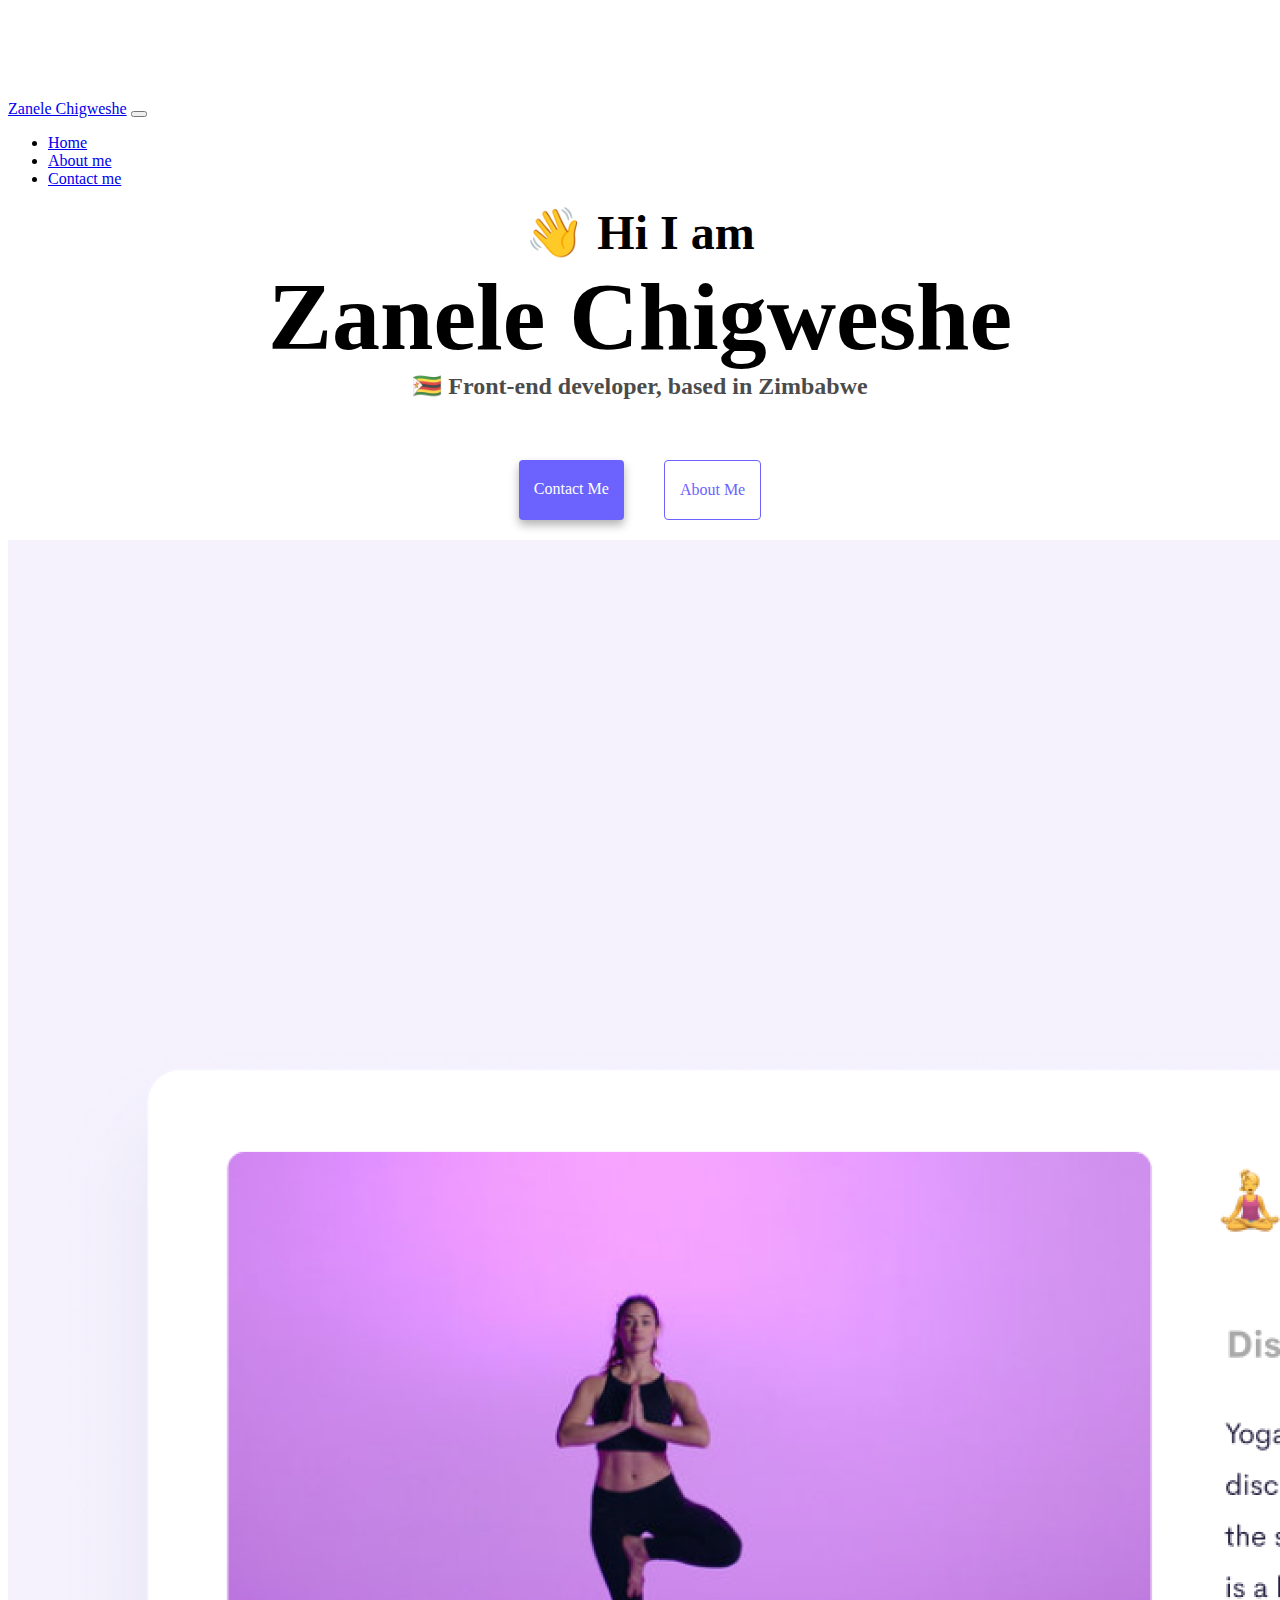
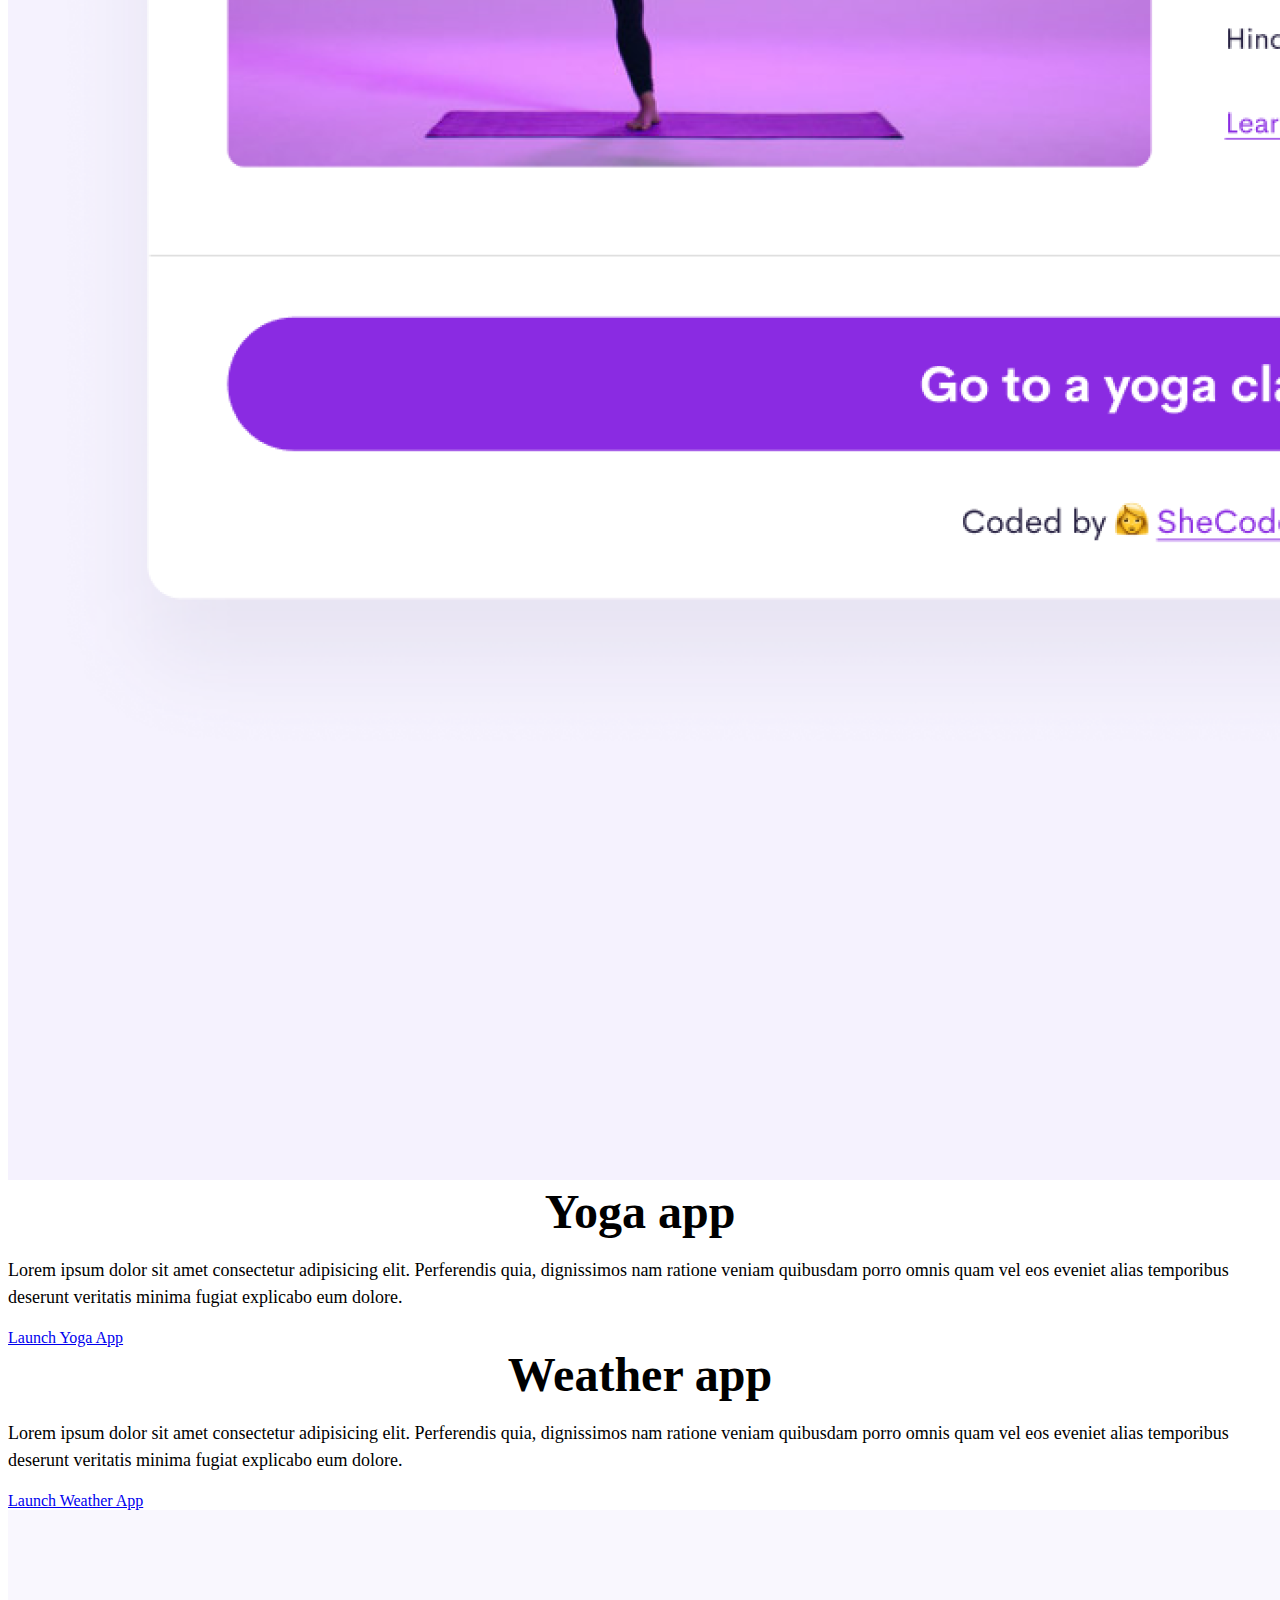
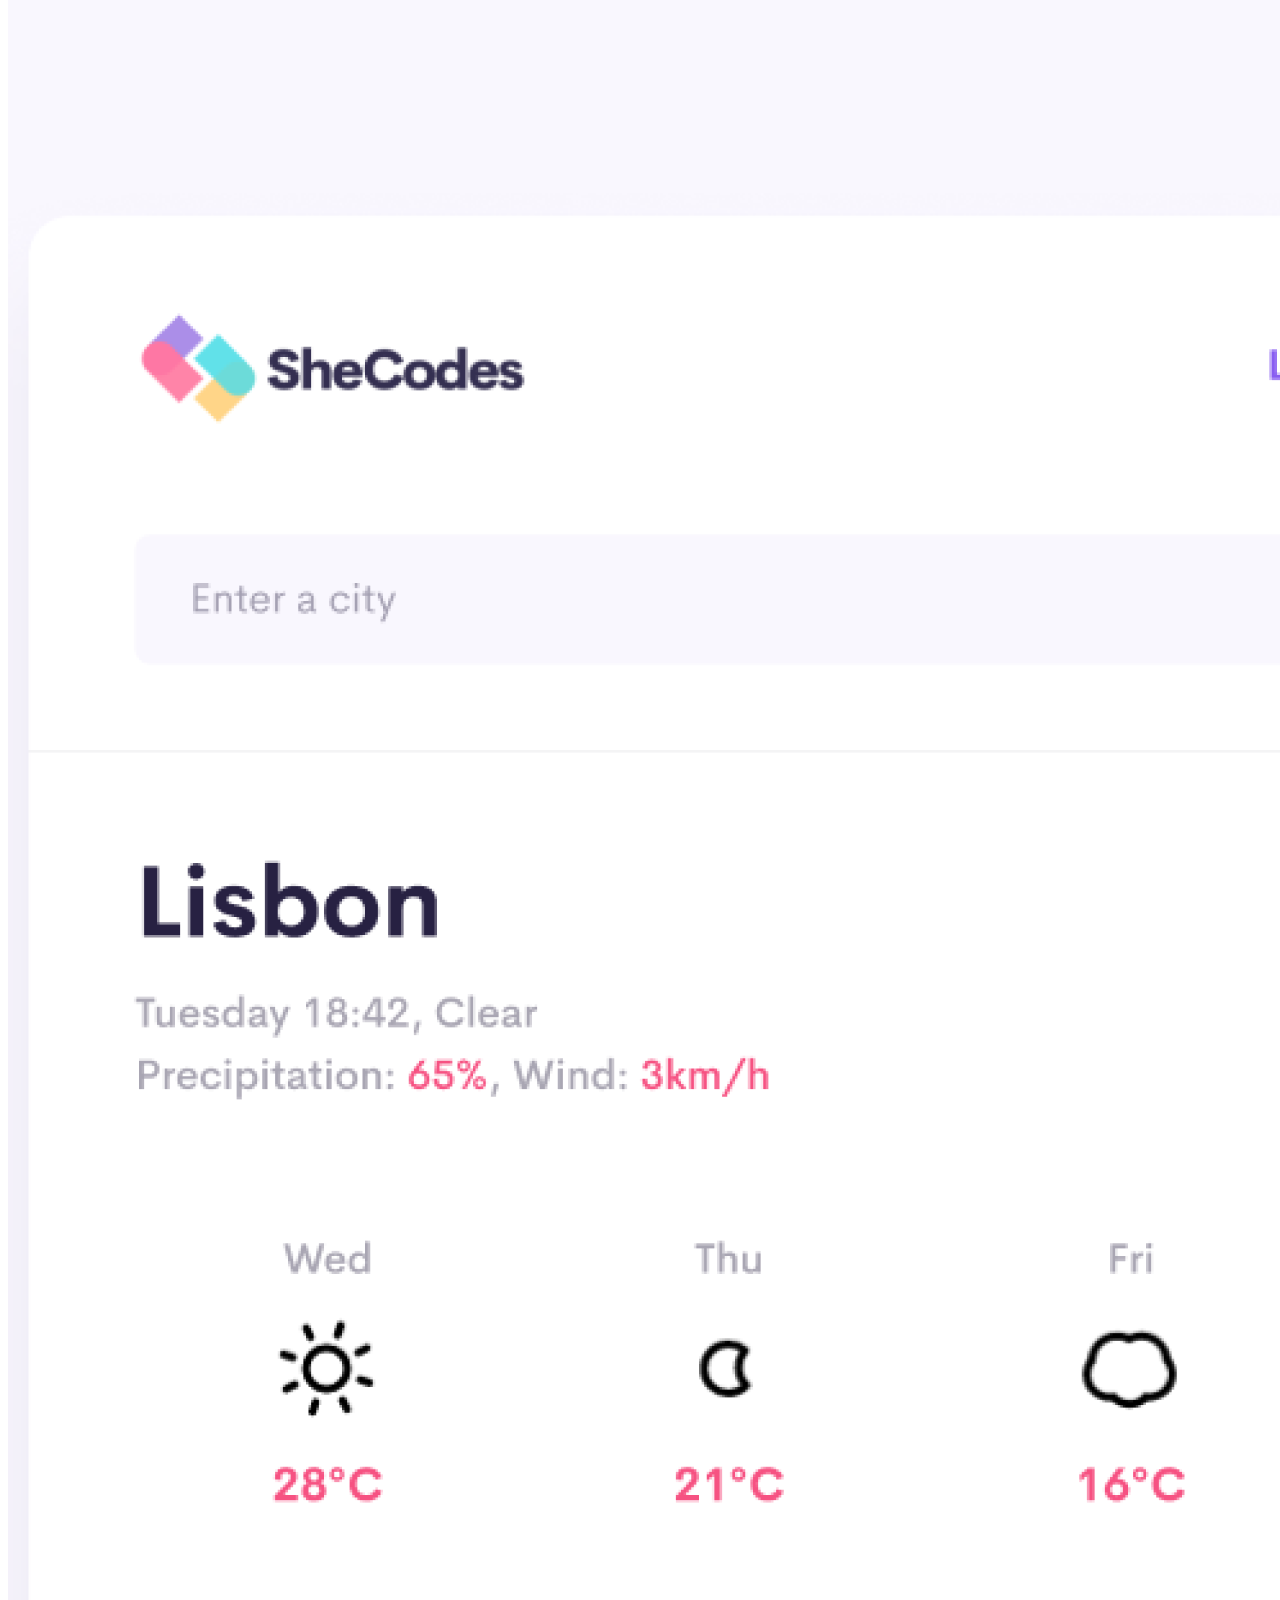
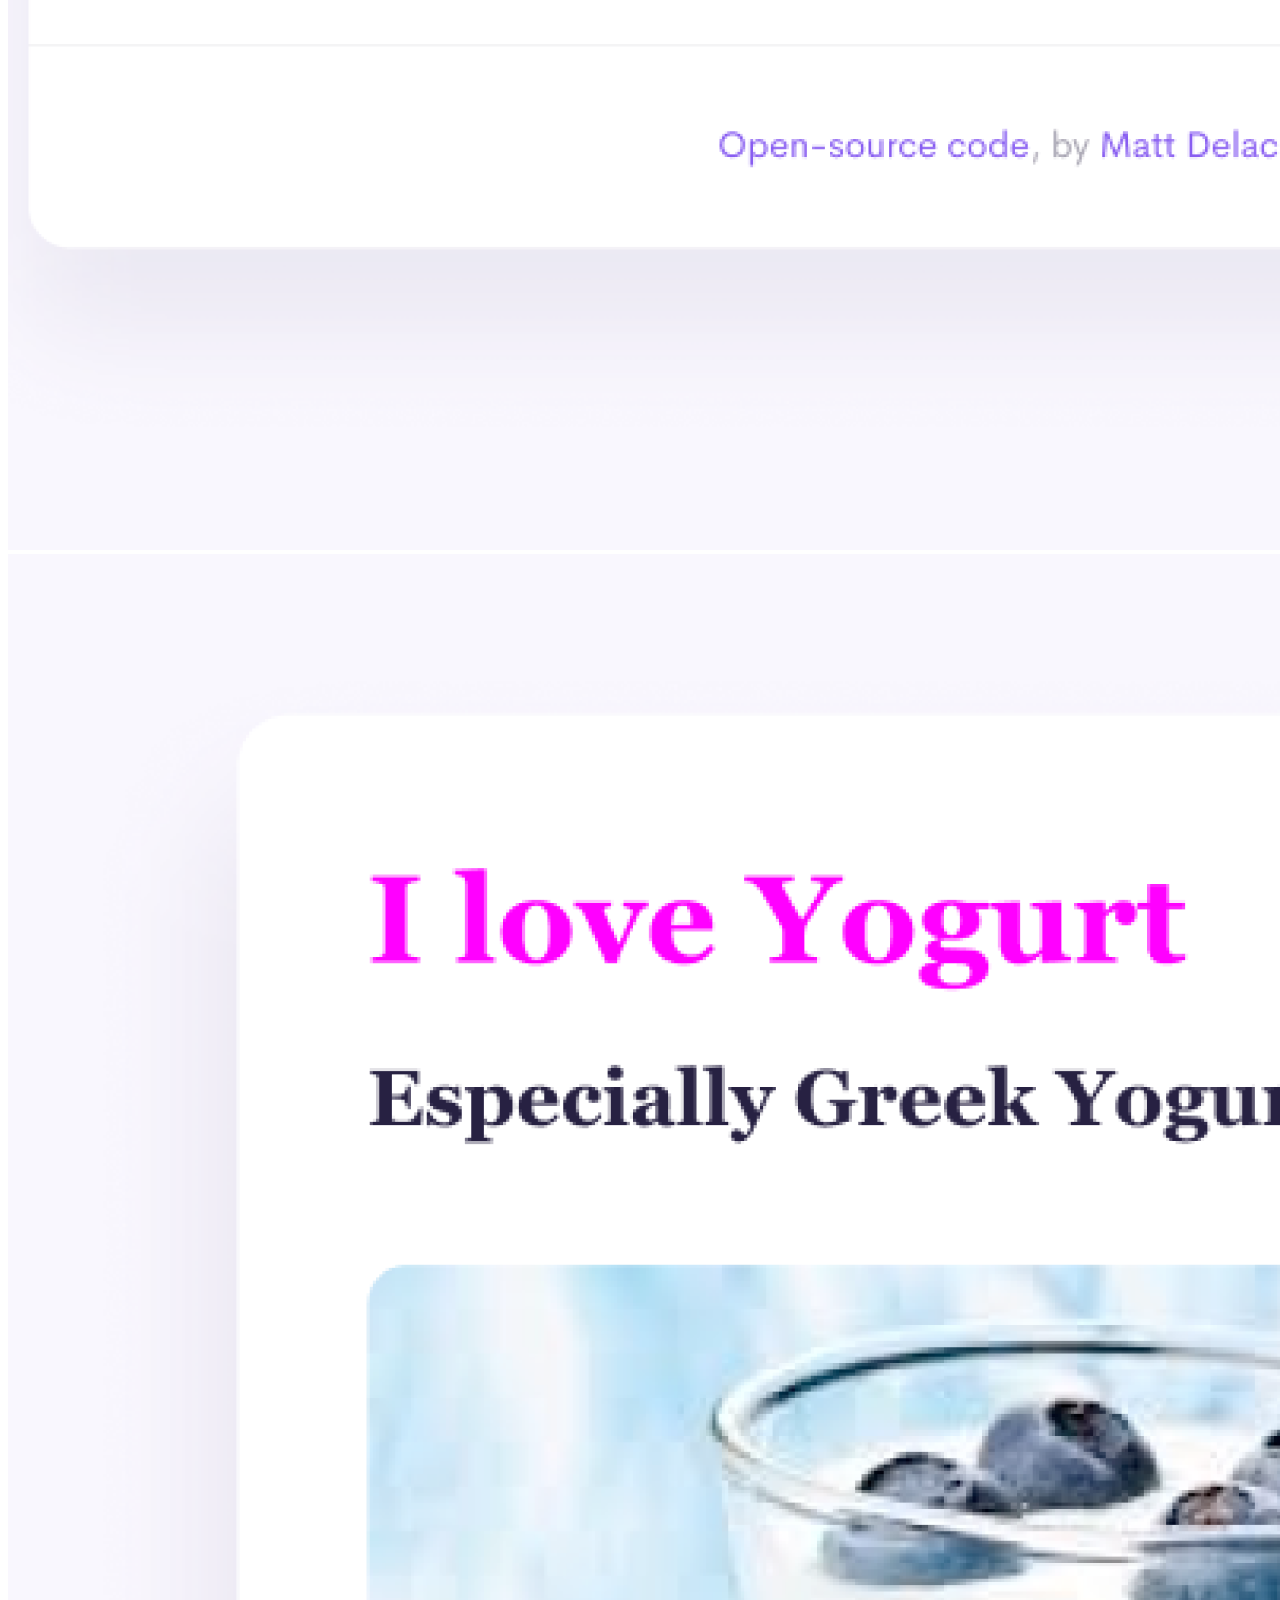
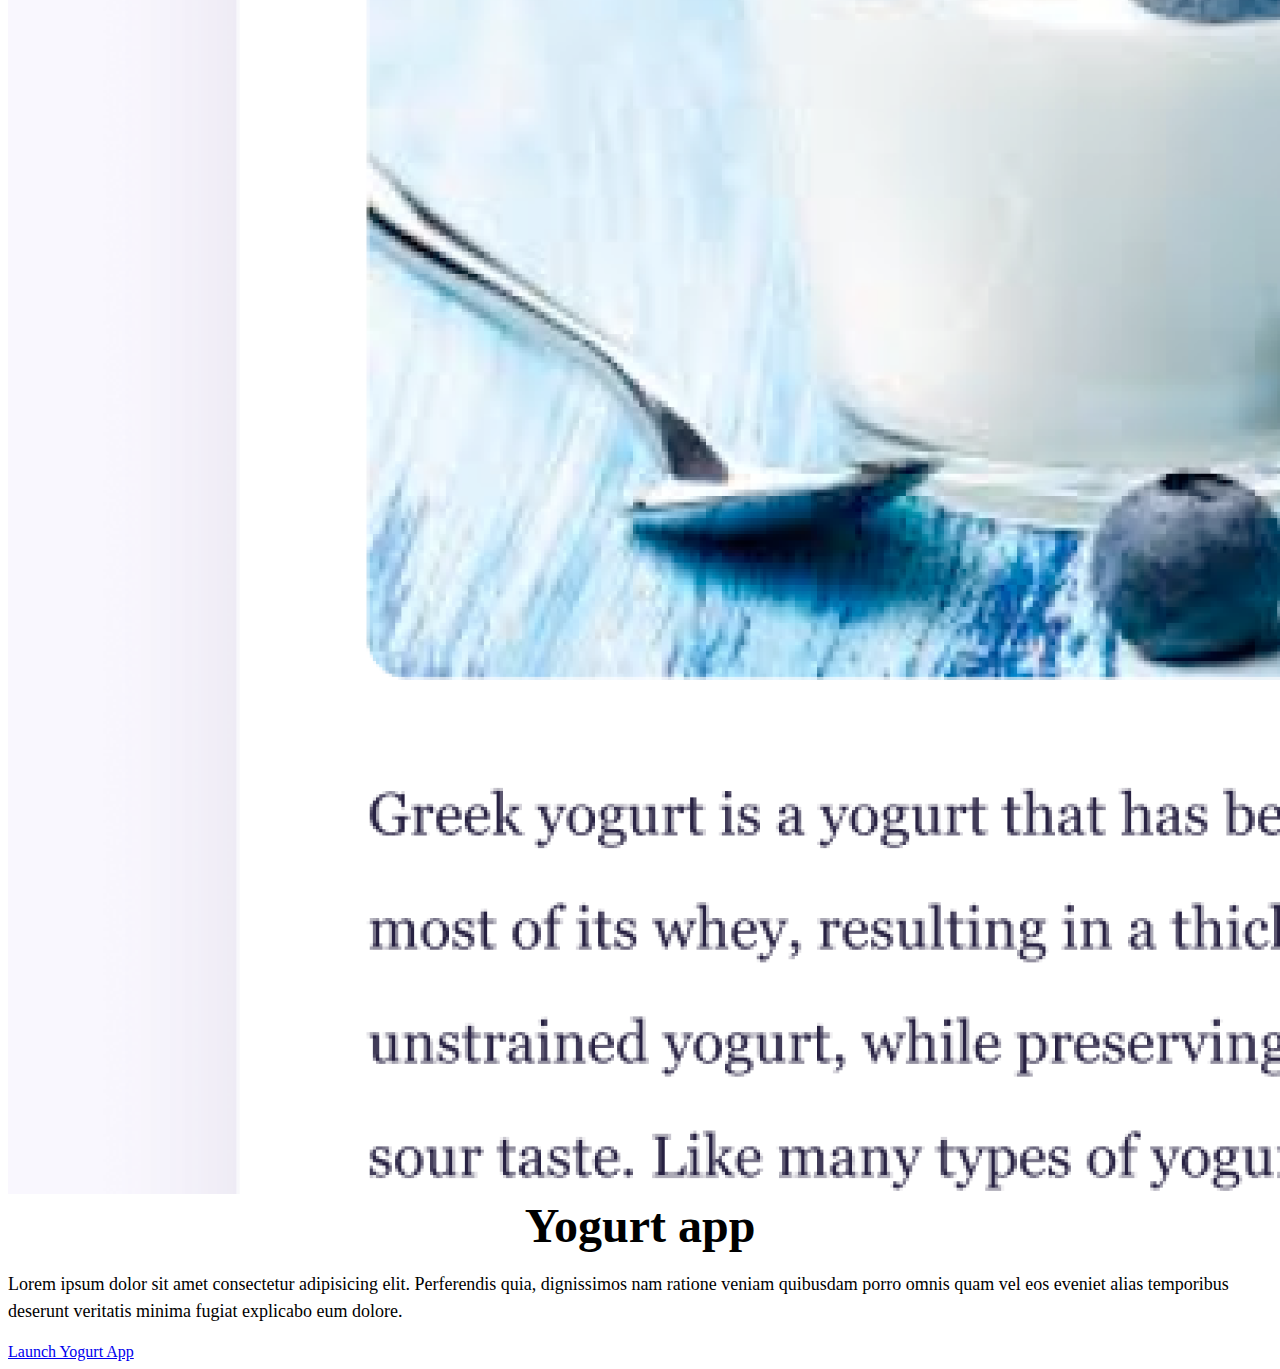
==== index.html @ 061103f1 "uploaded portfolio" ====
<!DOCTYPE html>
<html lang="en">
  <head>
    <meta charset="UTF-8" />
    <meta http-equiv="X-UA-Compatible" content="IE=edge" />
    <meta name="viewport" content="width=device-width, initial-scale=1.0" />
    <title>Zanele</title>
    <link
      href="https://cdn.jsdelivr.net/npm/bootstrap@5.0.0-beta2/dist/css/bootstrap.min.css"
      rel="stylesheet"
      integrity="sha384-BmbxuPwQa2lc/FVzBcNJ7UAyJxM6wuqIj61tLrc4wSX0szH/Ev+nYRRuWlolflfl"
      crossorigin="anonymous"
    />
    <script
      src="https://cdn.jsdelivr.net/npm/bootstrap@5.0.0-beta2/dist/js/bootstrap.bundle.min.js"
      integrity="sha384-b5kHyXgcpbZJO/tY9Ul7kGkf1S0CWuKcCD38l8YkeH8z8QjE0GmW1gYU5S9FOnJ0"
      crossorigin="anonymous"
    ></script>
    <link rel="stylesheet" href="style.css" />
  </head>
  <body>
    <nav class="navbar navbar-expand-lg navbar-light bg-light fixed-top">
      <div class="container">
        <a class="navbar-brand" href="index.html">Zanele Chigweshe</a>
        <button
          class="navbar-toggler"
          type="button"
          data-bs-toggle="collapse"
          data-bs-target="#navbarNav"
          aria-controls="navbarNav"
          aria-expanded="false"
          aria-label="Toggle navigation"
        >
          <span class="navbar-toggler-icon"></span>
        </button>
        <div class="collapse navbar-collapse" id="navbarNav">
          <ul class="navbar-nav">
            <li class="nav-item">
              <a class="nav-link active" aria-current="page" href="index.html"
                >Home</a
              >
            </li>
            <li class="nav-item">
              <a class="nav-link" href="about.html">About me</a>
            </li>
            <li class="nav-item">
              <a class="nav-link" href="about.html#contact">Contact me</a>
            </li>
          </ul>
        </div>
      </div>
    </nav>
    <h2><span class="wave">👋</span> Hi I am</h2>
    <h1>Zanele Chigweshe</h1>
    <h3>&#x1F1FF;&#x1F1FC; Front-end developer, based in Zimbabwe</h3>
    <div class="navigation-links">
      <a href="about.html#contact" class="contact-link">Contact me</a>
      <a href="about.html" class="about-link">About me</a>
    </div>
    <div class="container">
      <div class="row">
        <div class="col-md-6">
          <img src="images/yoga.png" class="img-fluid rounded" />
        </div>
        <div class="col-md-6">
          <h2 class="mb-3">Yoga app</h2>
          <p>
            Lorem ipsum dolor sit amet consectetur adipisicing elit. Perferendis
            quia, dignissimos nam ratione veniam quibusdam porro omnis quam vel
            eos eveniet alias temporibus deserunt veritatis minima fugiat
            explicabo eum dolore.
          </p>
          <div class="mt-5">
            <a href="#" class="primary-link">Launch Yoga App</a>
          </div>
        </div>
      </div>
      <div class="row mt-5">
        <div class="col-md-6">
          <h2 class="mb-3">Weather app</h2>
          <p>
            Lorem ipsum dolor sit amet consectetur adipisicing elit. Perferendis
            quia, dignissimos nam ratione veniam quibusdam porro omnis quam vel
            eos eveniet alias temporibus deserunt veritatis minima fugiat
            explicabo eum dolore.
          </p>
          <div class="mb-5 mt-5">
            <a href="#" class="primary-link">Launch Weather App</a>
          </div>
        </div>
        <div class="col-md-6">
          <img src="images/weather.png" class="img-fluid rounded" />
        </div>
      </div>
      <div class="row mt-5">
        <div class="col-md-6">
          <img src="images/yogurt.png" class="img-fluid rounded" />
        </div>
        <div class="col-md-6">
          <h2 class="mb-3">Yogurt app</h2>
          <p>
            Lorem ipsum dolor sit amet consectetur adipisicing elit. Perferendis
            quia, dignissimos nam ratione veniam quibusdam porro omnis quam vel
            eos eveniet alias temporibus deserunt veritatis minima fugiat
            explicabo eum dolore.
          </p>
          <div class="mt-5">
            <a href="#" class="primary-link">Launch Yogurt App</a>
          </div>
        </div>
      </div>
    </div>
  </body>
</html>
---- style.css ----
:root {
  --primary-color: #6c63ff;
  --secondary-color: #f5f2fe;
  --box-shadow: 0 5px 10px rgba(0, 0, 0, 0.3);
}

body {
  margin-top: 100px;
}

h1,
h2,
h3 {
  margin: 0;
  text-align: center;
}

h1 {
  font-size: 96px;
}

h2 {
  font-size: 48px;
}

h3 {
  font-size: 24px;
  opacity: 0.7;
}

p {
  font-size: 18px;
  line-height: 1.5;
}

.navigation-links {
  display: flex;
  margin-top: 40px;
  justify-content: center;
}

.navigation-links a {
  margin: 20px;
}

.contact-link {
  border-radius: 4px;
  padding: 20px 15px;
  text-decoration: none;
  text-transform: capitalize;
  background: var(--primary-color);
  box-shadow: var(--box-shadow);
  color: white;
}

.about-link {
  border-radius: 4px;
  padding: 20px 15px;
  text-decoration: none;
  text-transform: capitalize;
  color: var(--primary-color);
  border: 1px solid var(--primary-color);
}

.homepage-link {
  color: var(--primary-color);
  text-align: center;
  display: block;
}

.about-paragraphs {
  margin: 30px 0;
}

.about-paragraphs p {
  margin: 10px;
}

.email-link {
  display: flex;
  justify-content: center;
  color: var(--primary-color);
  font-size: 28px;
  text-decoration: none;
}

.email-link:hover {
  text-decoration: underline;
}

.wave {
  animation-name: wave-animation;
  animation-duration: 2.5s;
  animation-iteration-count: infinite;
  transform-origin: 70% 70%;
  display: inline-block;
}

@keyframes wave-animation {
  0% {
    transform: rotate(0deg);
  }
  10% {
    transform: rotate(14deg);
  }
  20% {
    transform: rotate(-8deg);
  }
  30% {
    transform: rotate(14deg);
  }
  40% {
    transform: rotate(-4deg);
  }
  50% {
    transform: rotate(10deg);
  }
  60% {
    transform: rotate(0deg);
  }
  100% {
    transform: rotate(0deg);
  }
}
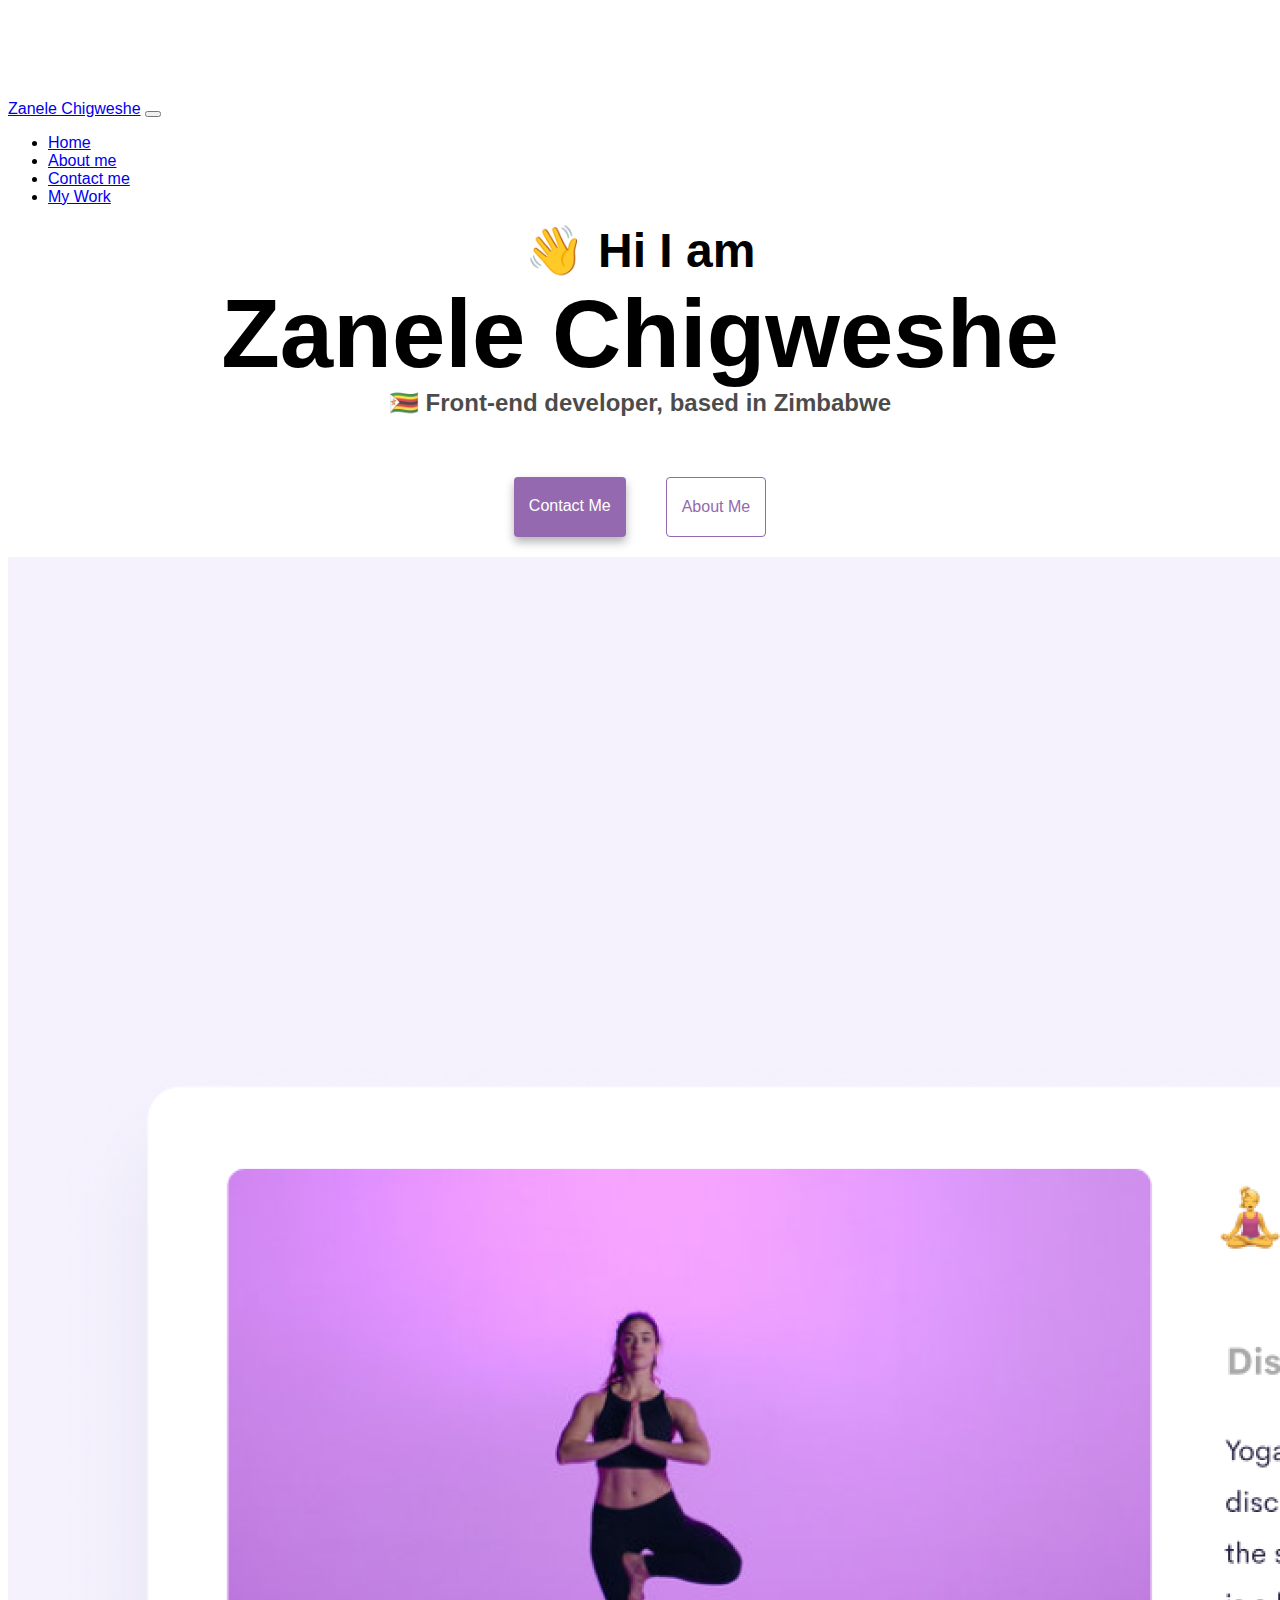
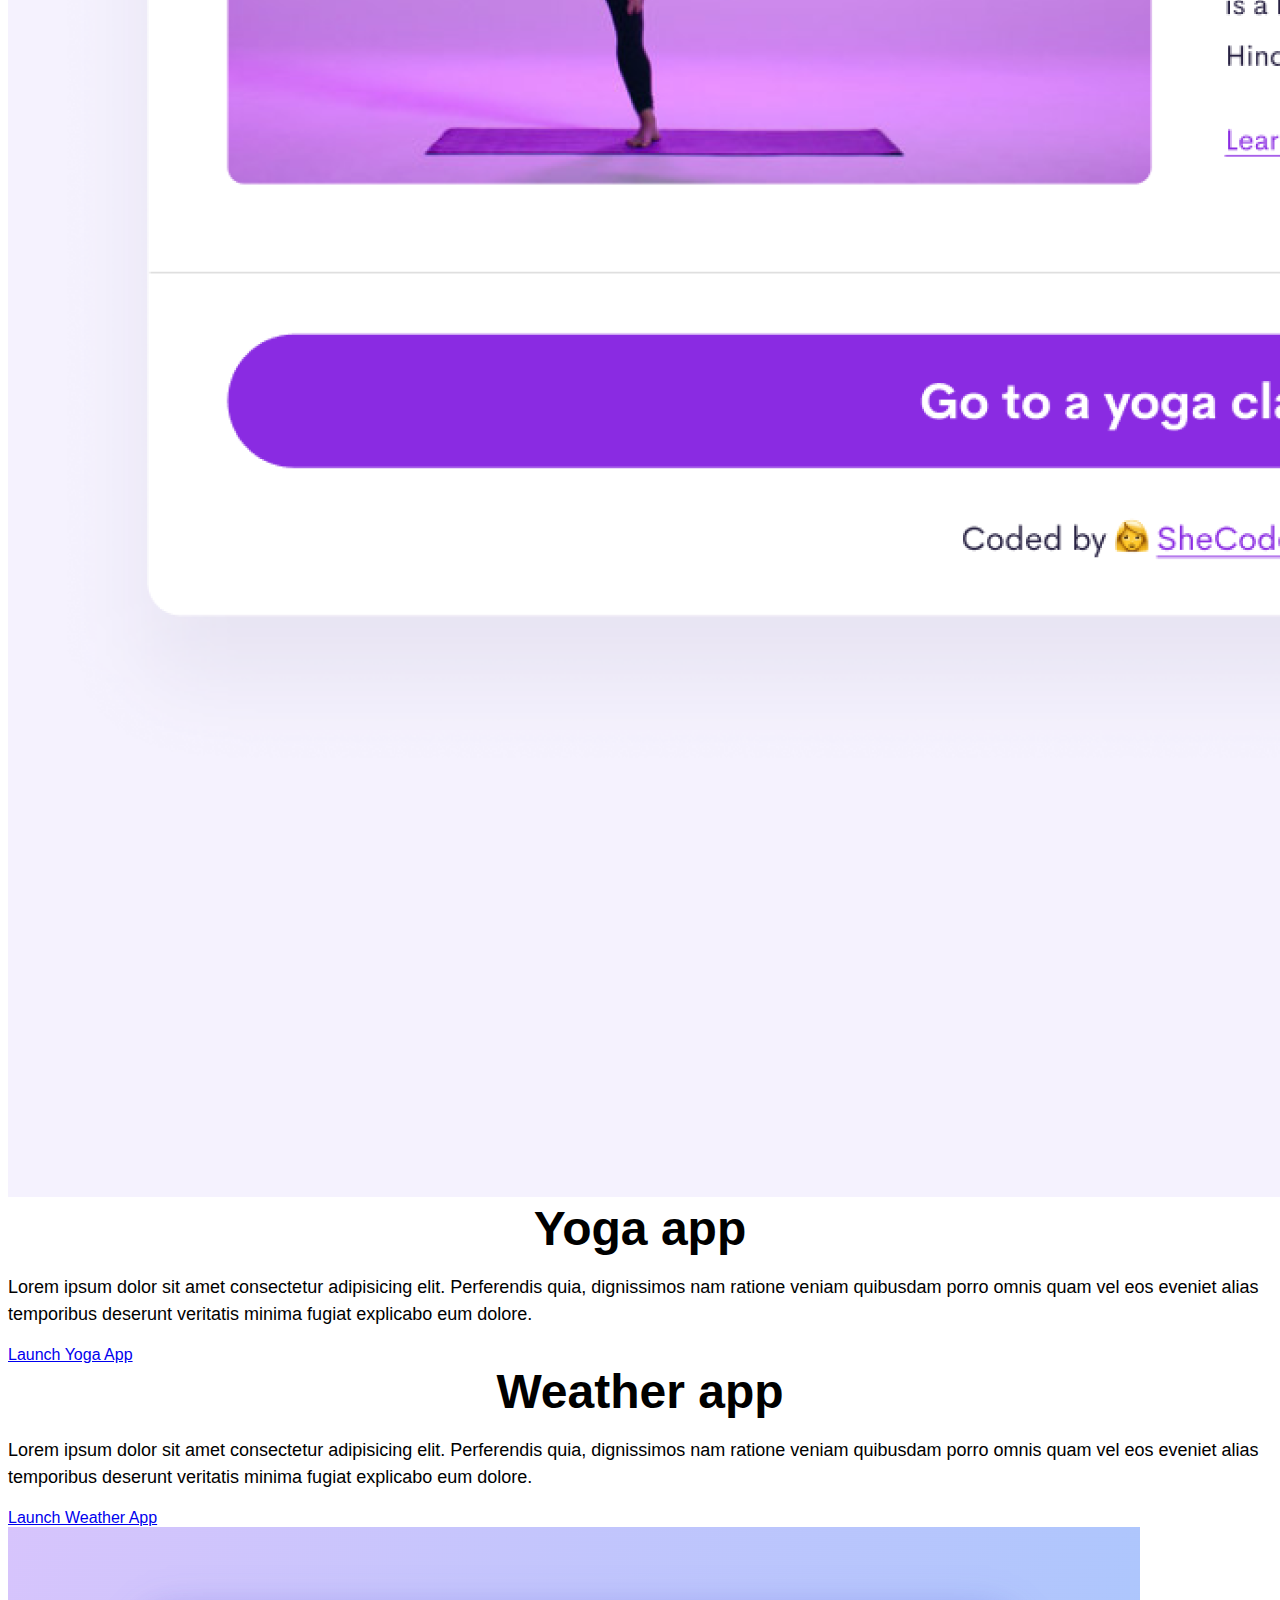
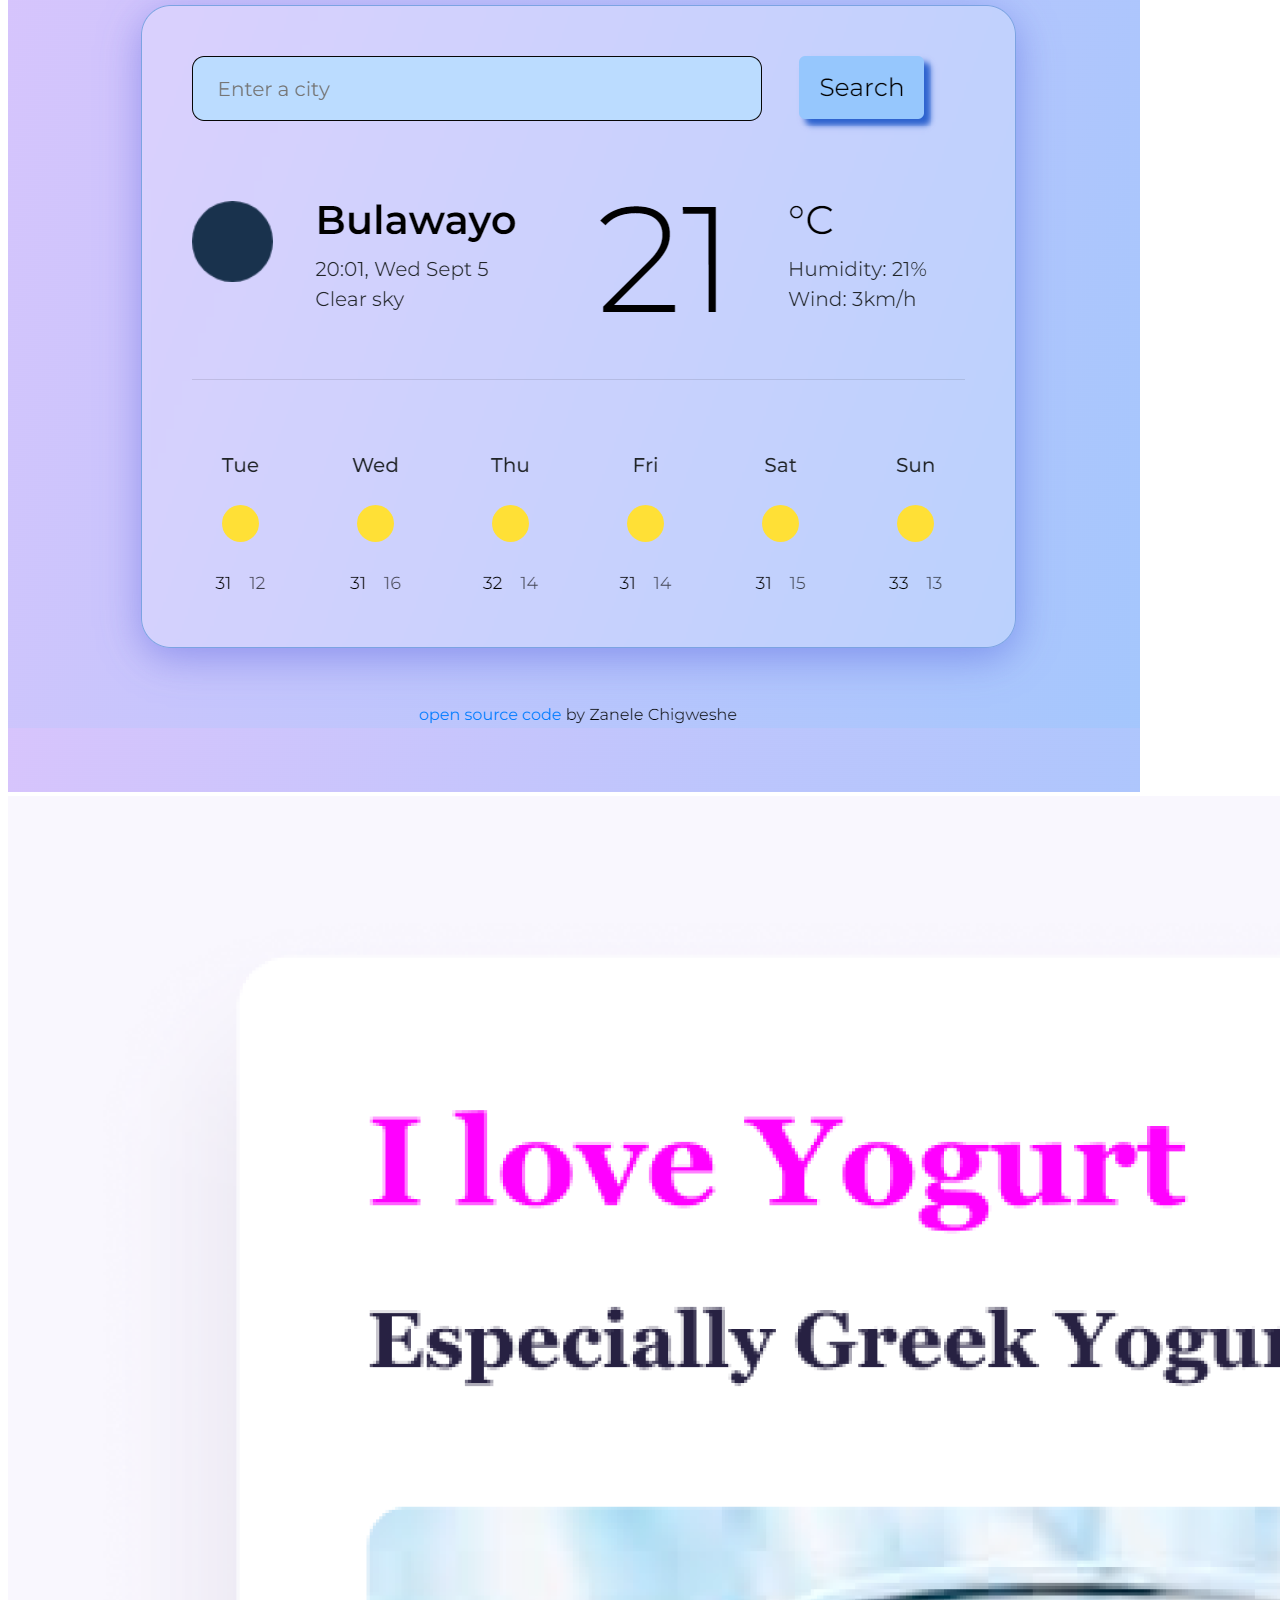
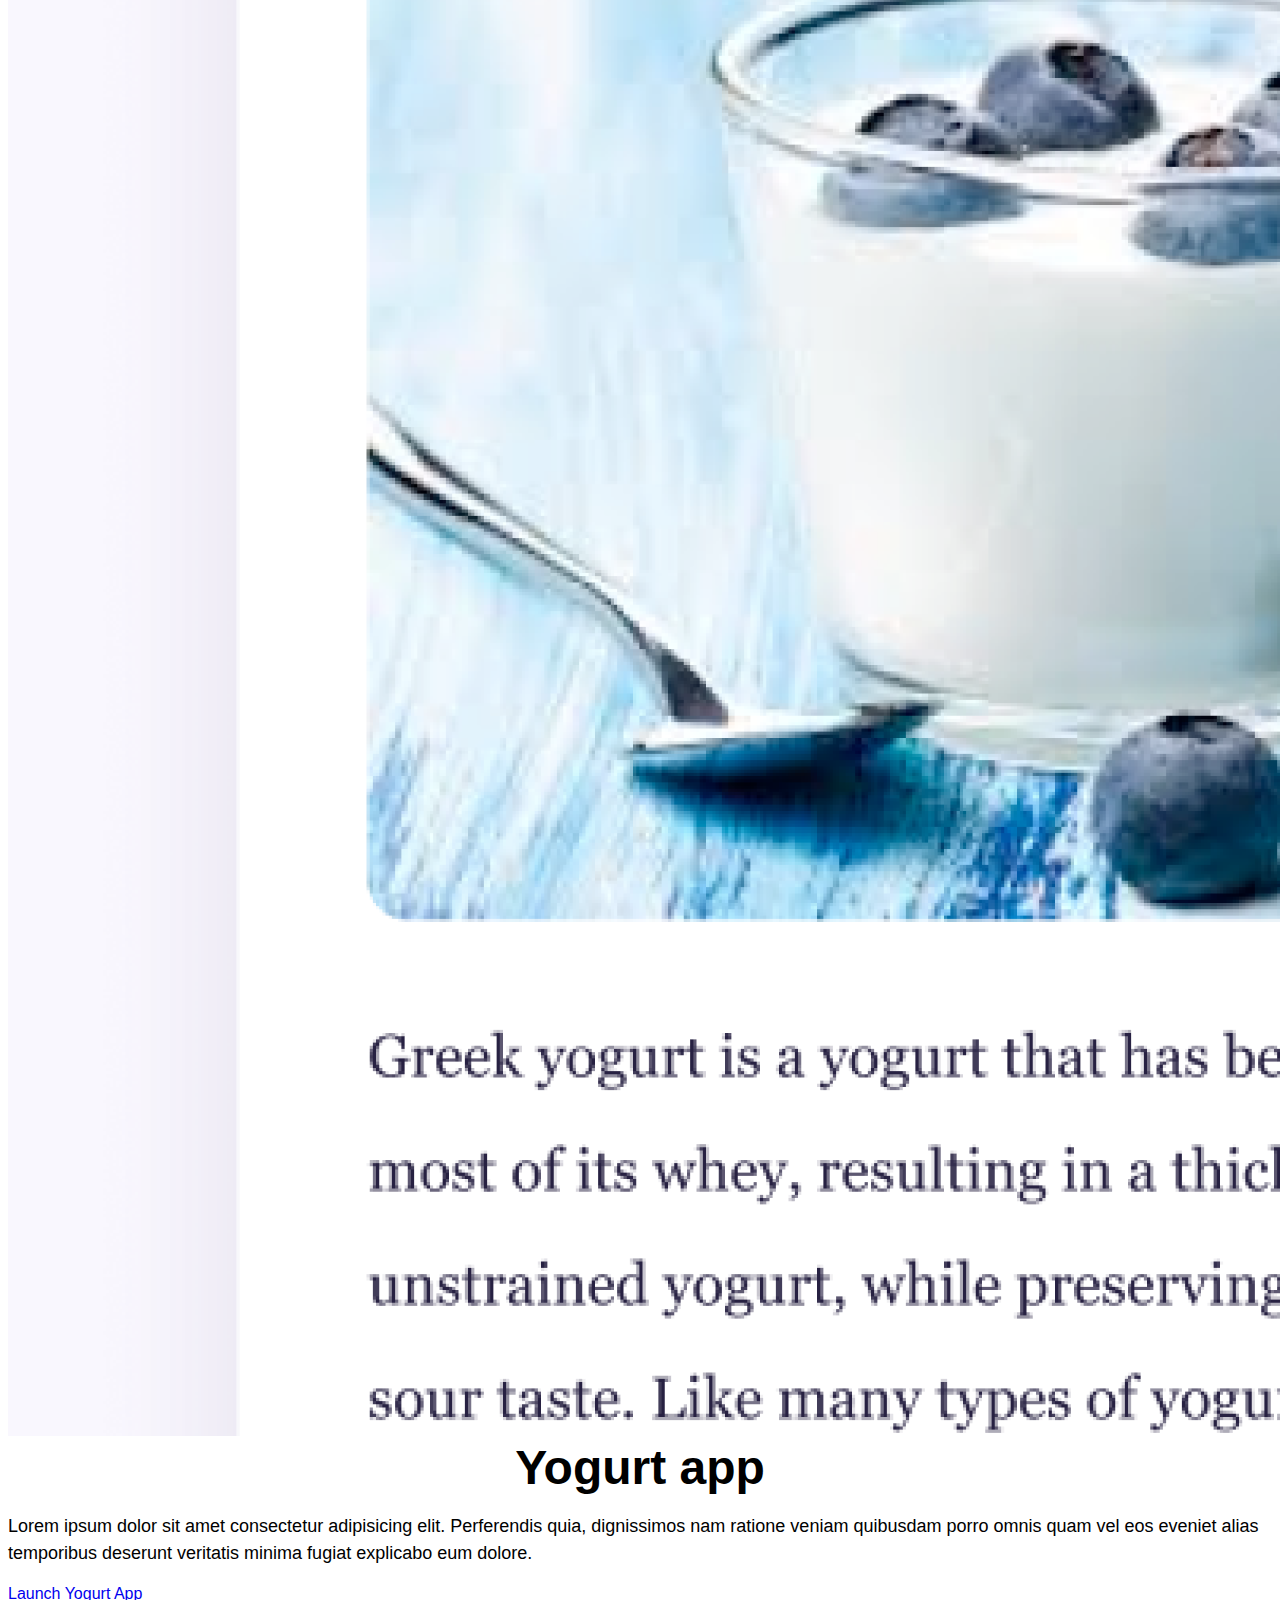
==== commit 24657b4b: "addding contact info" ====
--- a/index.html
+++ b/index.html
@@ -4,7 +4,8 @@
     <meta charset="UTF-8" />
     <meta http-equiv="X-UA-Compatible" content="IE=edge" />
     <meta name="viewport" content="width=device-width, initial-scale=1.0" />
-    <title>Zanele</title>
+    <meta name="description" content="My Personal Portfolio Page." />
+    <title>Zanele Chigweshe</title>
     <link
       href="https://cdn.jsdelivr.net/npm/bootstrap@5.0.0-beta2/dist/css/bootstrap.min.css"
       rel="stylesheet"
@@ -44,7 +45,10 @@
               <a class="nav-link" href="about.html">About me</a>
             </li>
             <li class="nav-item">
-              <a class="nav-link" href="about.html#contact">Contact me</a>
+              <a class="nav-link" href="contact.html">Contact me</a>
+            </li>
+            <li class="nav-item">
+              <a class="nav-link" href="work.html">My Work</a>
             </li>
           </ul>
         </div>
@@ -60,7 +64,7 @@
     <div class="container">
       <div class="row">
         <div class="col-md-6">
-          <img src="images/yoga.png" class="img-fluid rounded" />
+          <img src="images/yoga.png" class="img-fluid rounded" alt="yoga app" />
         </div>
         <div class="col-md-6">
           <h2 class="mb-3">Yoga app</h2>
@@ -89,12 +93,20 @@
           </div>
         </div>
         <div class="col-md-6">
-          <img src="images/weather.png" class="img-fluid rounded" />
+          <img
+            src="images/weather.png"
+            class="img-fluid rounded"
+            alt="Weather app"
+          />
         </div>
       </div>
       <div class="row mt-5">
         <div class="col-md-6">
-          <img src="images/yogurt.png" class="img-fluid rounded" />
+          <img
+            src="images/yogurt.png"
+            class="img-fluid rounded"
+            alt="Yogurt app"
+          />
         </div>
         <div class="col-md-6">
           <h2 class="mb-3">Yogurt app</h2>
--- a/style.css
+++ b/style.css
@@ -1,11 +1,14 @@
 :root {
-  --primary-color: #6c63ff;
+  --primary-color: #9469af;
   --secondary-color: #f5f2fe;
   --box-shadow: 0 5px 10px rgba(0, 0, 0, 0.3);
+  --heading-font-family: "Playfair Display", serif;
+  --default-font-family: "Poppins", sans-serif;
 }
 
 body {
   margin-top: 100px;
+  font-family: var(--default-font-family);
 }
 
 h1,
@@ -122,3 +125,72 @@
     transform: rotate(0deg);
   }
 }
+
+.headshot {
+  width: 400px;
+  display: block;
+  border-radius: 30px;
+  margin: 0 auto;
+  padding-top: 20px;
+  padding-bottom: 20px;
+}
+
+.button {
+  background: var(--primary-color);
+  border-radius: 4px;
+  color: rgb(249, 248, 249);
+  font-size: 18px;
+  line-height: 27px;
+  padding: 15px 30px;
+  margin-left: 650px;
+}
+
+.button-outline {
+  color: var(--primary-color);
+  border: 1px solid var(--primary-color);
+  border-radius: 4px;
+  font-size: 18px;
+  line-height: 27px;
+  padding: 15px 30px;
+}
+
+.info {
+  padding-left: 60px;
+  padding-right: 60px;
+}
+.content-container {
+  padding: 160px 20px;
+}
+.content h1 {
+  font-size: 64px;
+  line-height: 80px;
+  text-align: center;
+}
+
+.content h2 {
+  font-size: 18px;
+  font-family: var(--default-font-family);
+}
+
+.content h3 {
+  font-size: 24px;
+  line-height: 1.5;
+
+  font-family: var(--default-font-family);
+}
+
+.content p {
+  font-size: 14px;
+}
+
+.content {
+  margin: 30px;
+}
+
+@media (max-width: 766px) .contact-links {
+  text-align: center;
+}
+
+div {
+  display: block;
+}
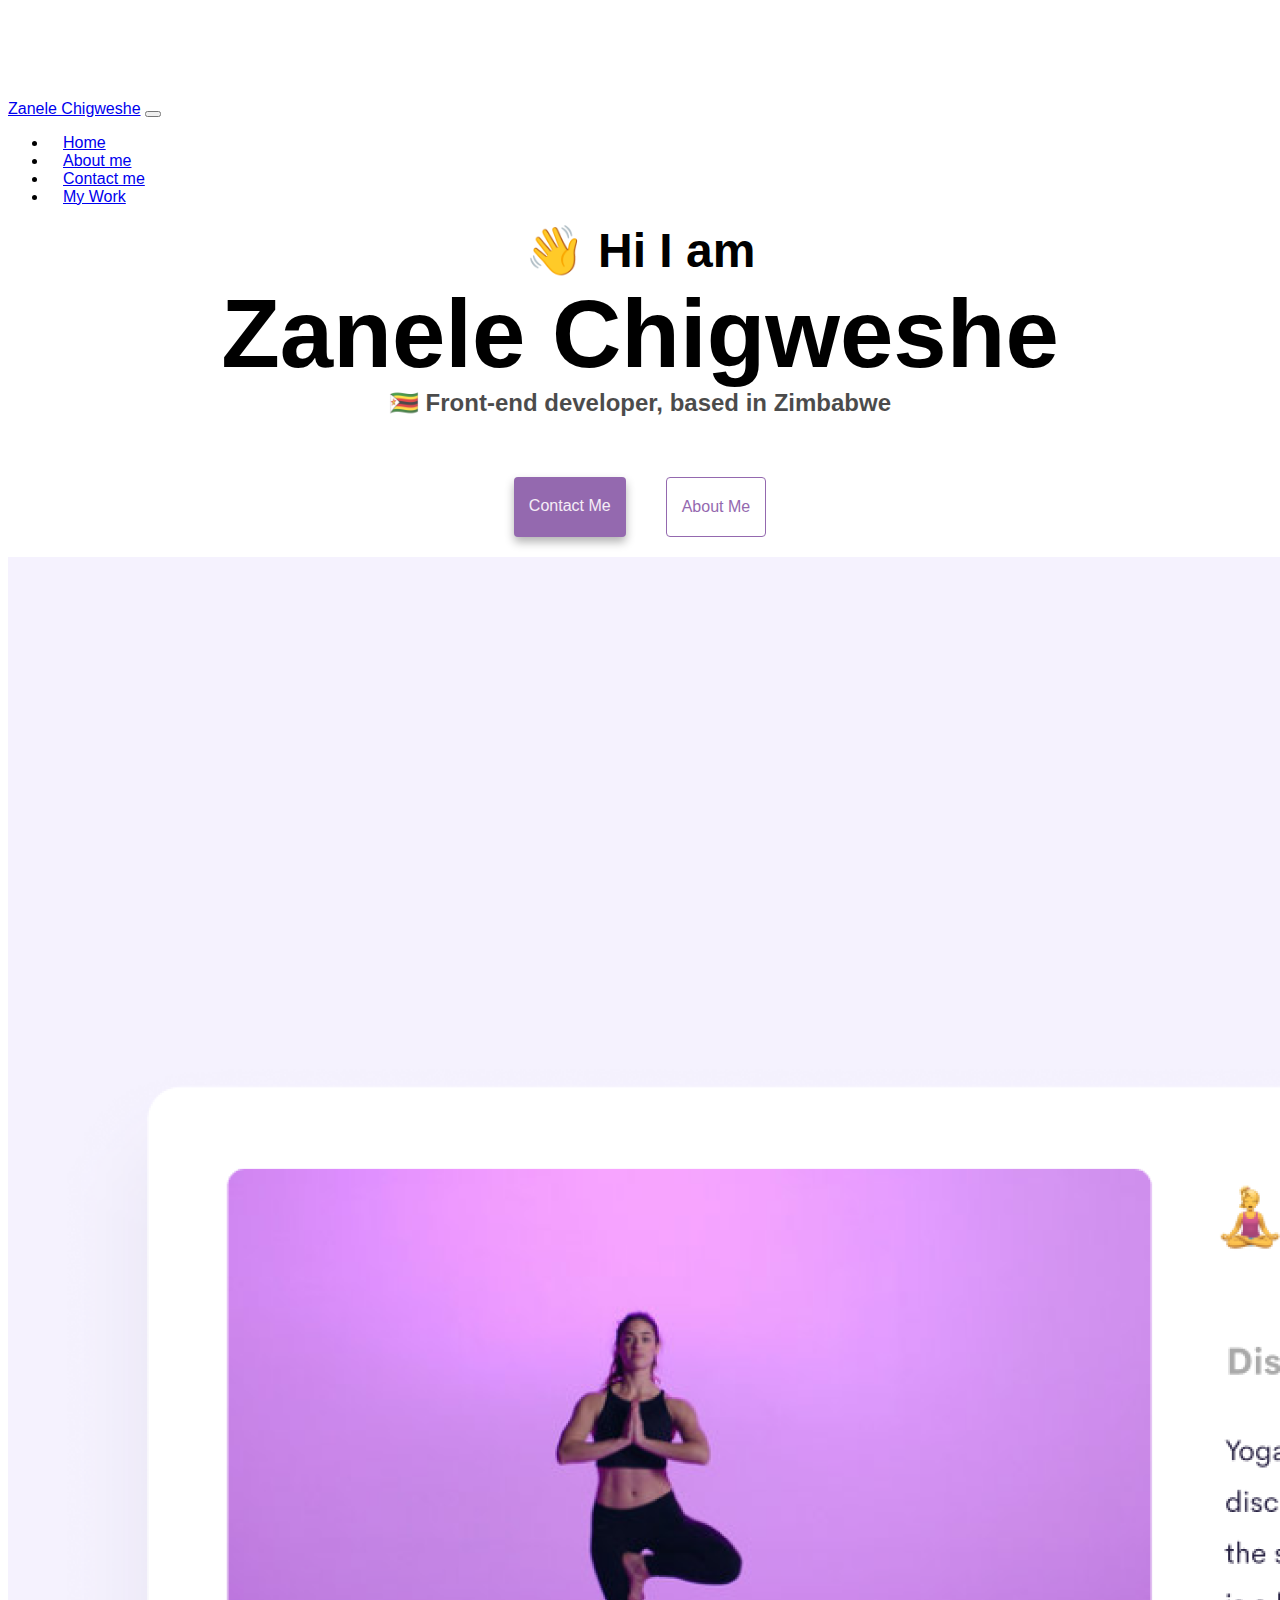
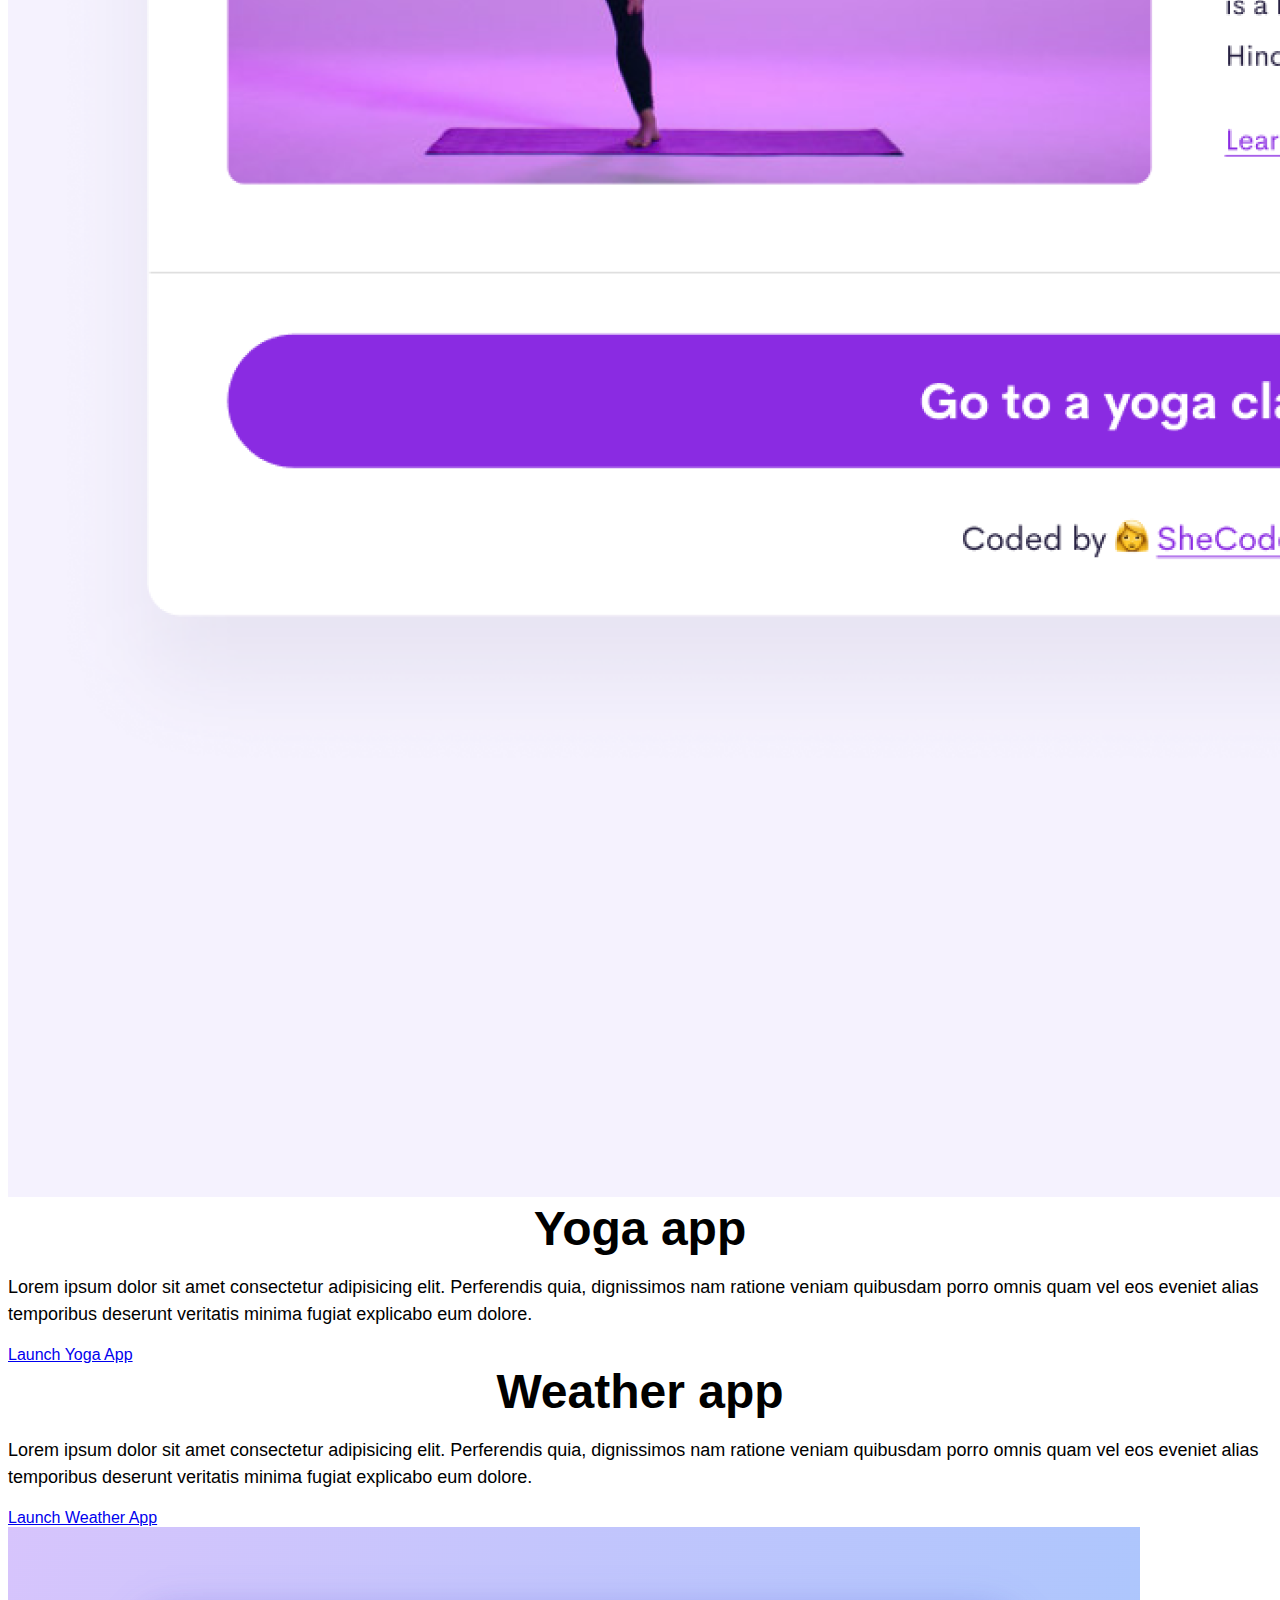
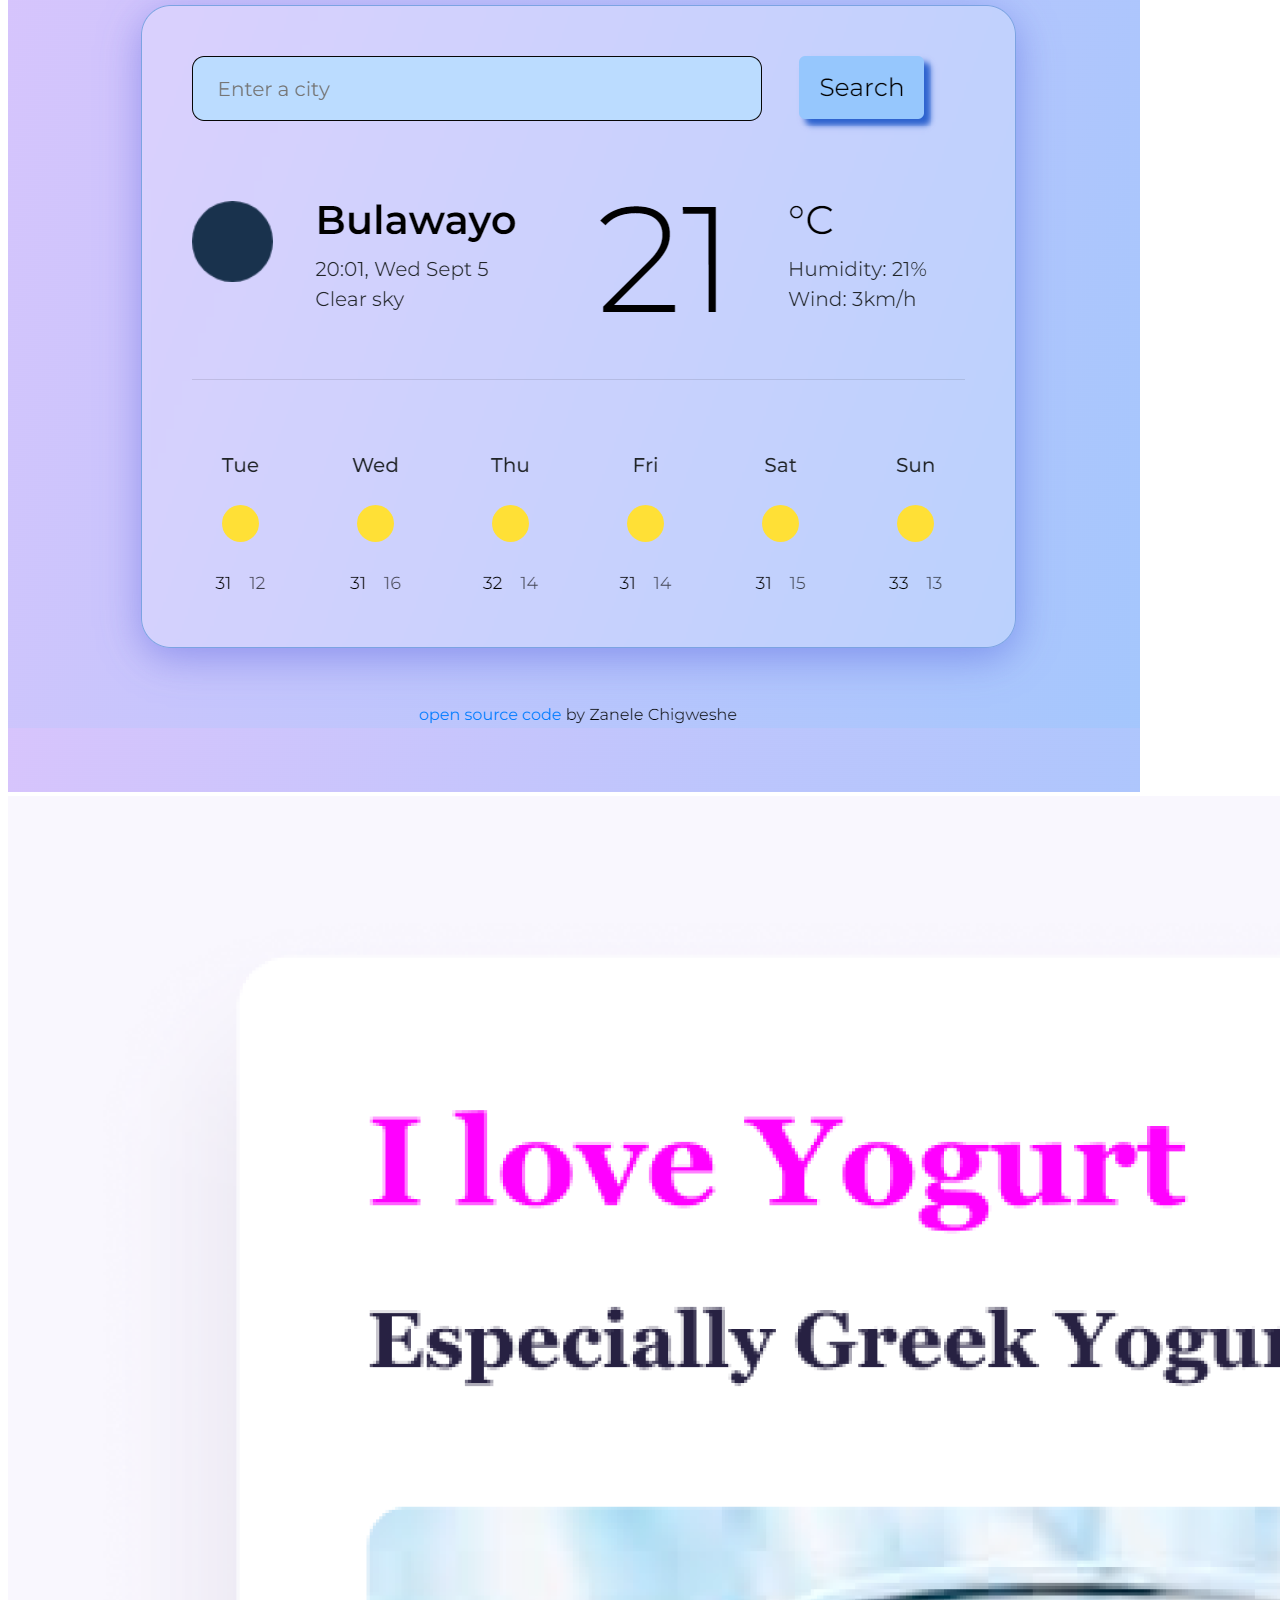
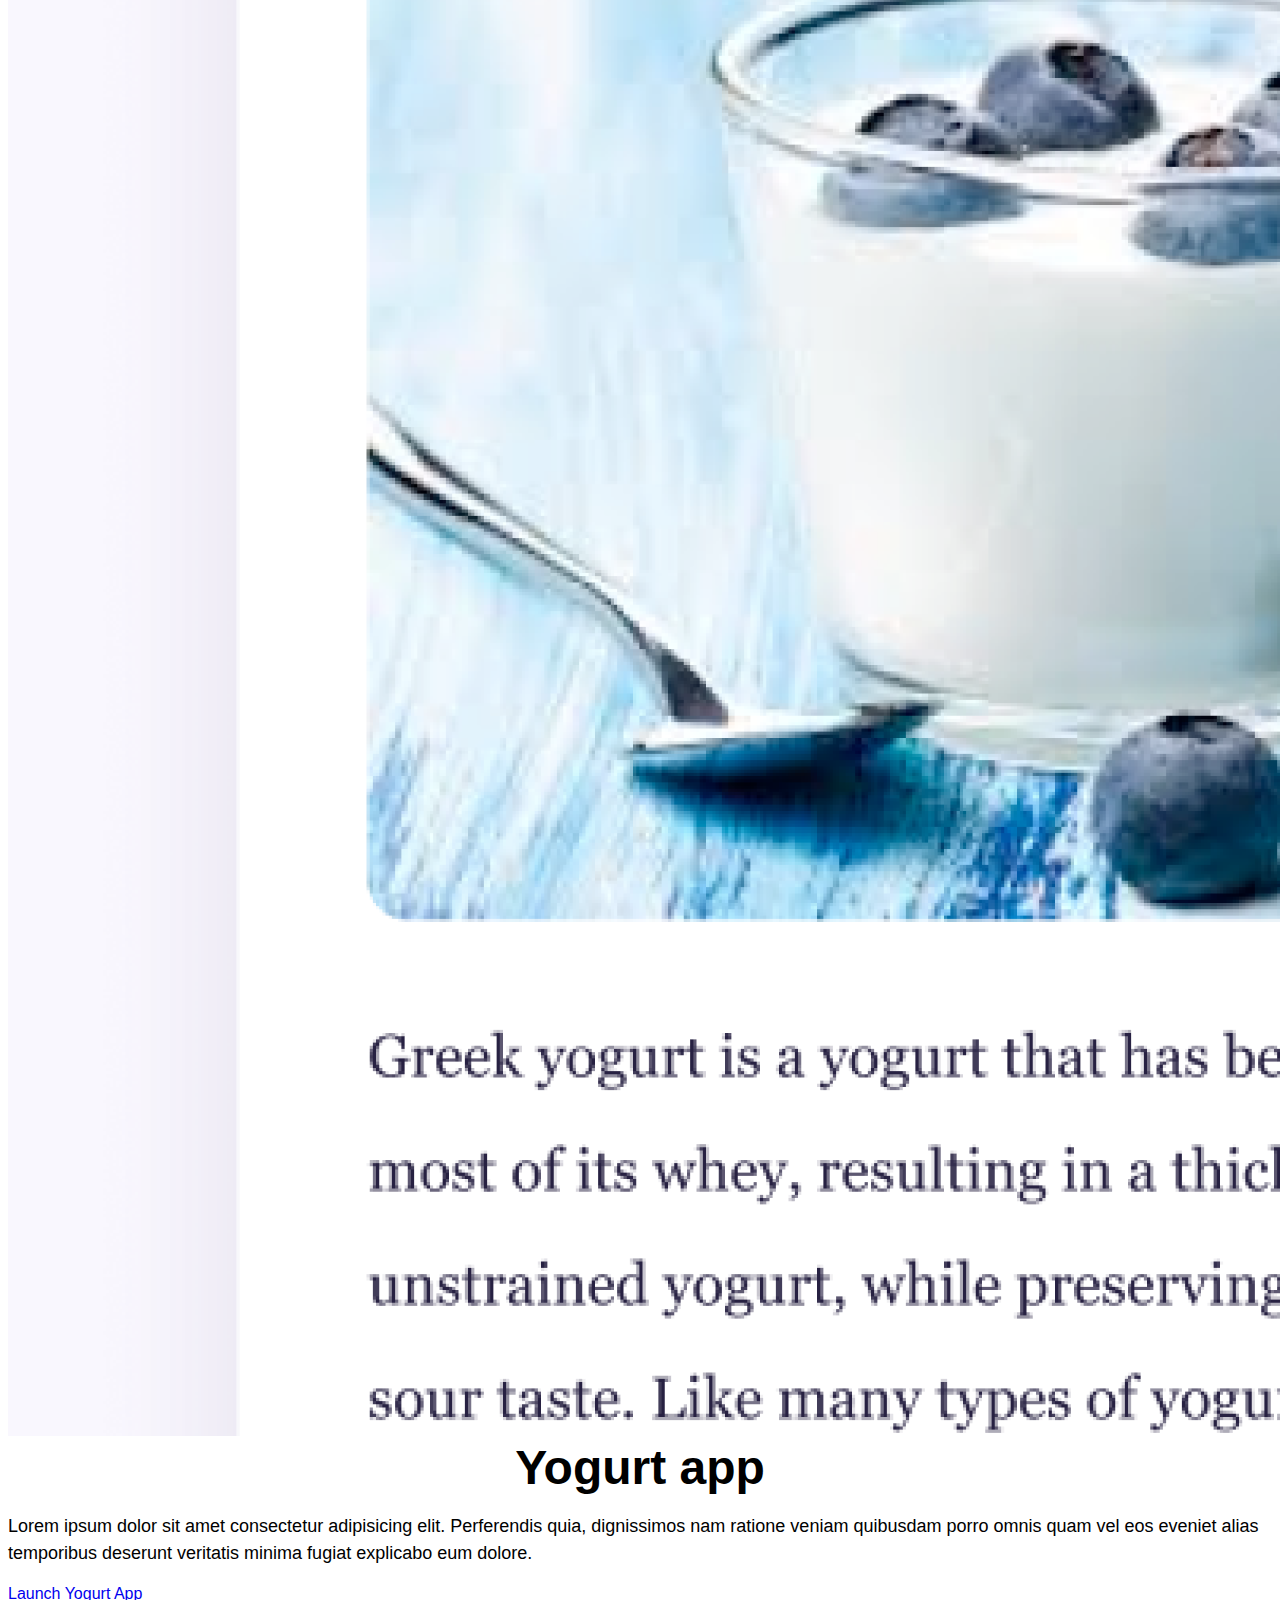
==== commit bd4b1ea7: "updated links" ====
--- a/index.html
+++ b/index.html
@@ -4,8 +4,11 @@
     <meta charset="UTF-8" />
     <meta http-equiv="X-UA-Compatible" content="IE=edge" />
     <meta name="viewport" content="width=device-width, initial-scale=1.0" />
-    <meta name="description" content="My Personal Portfolio Page." />
-    <title>Zanele Chigweshe</title>
+    <meta
+      name="description"
+      content="Zanele Chigweshe is a front-end engineer currently based in zimbabwe. "
+    />
+    <title>Front-end Developer-Zanele Chigweshe</title>
     <link
       href="https://cdn.jsdelivr.net/npm/bootstrap@5.0.0-beta2/dist/css/bootstrap.min.css"
       rel="stylesheet"
@@ -20,7 +23,9 @@
     <link rel="stylesheet" href="style.css" />
   </head>
   <body>
-    <nav class="navbar navbar-expand-lg navbar-light bg-light fixed-top">
+    <nav
+      class="navbar navbar-expand-lg navbar-light bg-light fixed-top d-flex justify-content-between"
+    >
       <div class="container">
         <a class="navbar-brand" href="index.html">Zanele Chigweshe</a>
         <button
--- a/style.css
+++ b/style.css
@@ -53,7 +53,7 @@
   text-transform: capitalize;
   background: var(--primary-color);
   box-shadow: var(--box-shadow);
-  color: white;
+  color: rgb(245, 237, 246);
 }
 
 .about-link {
@@ -194,3 +194,7 @@
 div {
   display: block;
 }
+
+.nav-item {
+  padding: 0 15px;
+}
